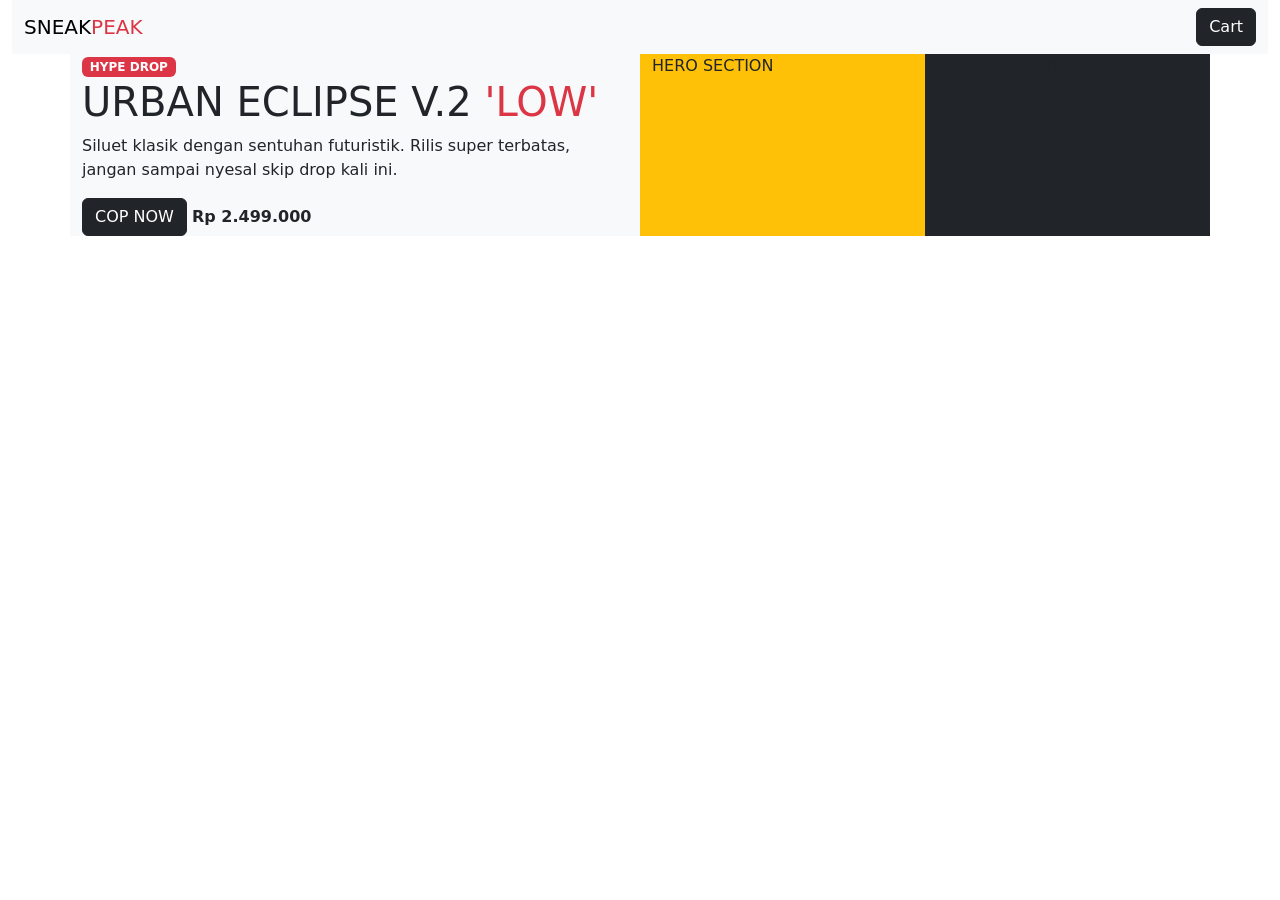
==== index.html @ d23578f2 "Latihan" ====
<!doctype html>
<html lang="en">
  <head>
    <meta charset="utf-8">
    <meta name="viewport" content="width=device-width, initial-scale=1">
    <title>Bootstrap demo</title>
    <link href="https://cdn.jsdelivr.net/npm/bootstrap@5.3.8/dist/css/bootstrap.min.css" rel="stylesheet" integrity="sha384-sRIl4kxILFvY47J16cr9ZwB07vP4J8+LH7qKQnuqkuIAvNWLzeN8tE5YBujZqJLB" crossorigin="anonymous">
  </head>
  <body>
    <div class="container-fluid">
        <div class="row">
           <div class="col-12">
            <nav class="navbar bg-body-tertiary">
                <div class="container-fluid">
                <span class="navbar-brand mb-0 h1">SNEAK<span class="text-danger">PEAK</span>
                </span>
                <button type="button-rounded" class="btn btn-dark">
                Cart
                
                </button>
             </div>
            </nav>
           </div>
        </div>
    </div>
    
    <div class="container">
        <div class="row">
            <div class="col-6 col-md-6 bg-light">
               <span class="badge text-bg-danger">HYPE DROP</span>
                <h1> 
                URBAN ECLIPSE V.2 <span class="text-danger">'LOW'</span>
                </h1>

                <p>
                    Siluet klasik dengan sentuhan futuristik. Rilis super terbatas, jangan sampai nyesal skip drop kali ini.
                </p>
                
                <button type="button" class="btn btn-dark">COP NOW</button>
                <b>Rp 2.499.000</b>


            </div>
            <div class="col-3 col-md-3 bg-warning">
                HERO SECTION
            </div>
            <div class="col-3 col-md-3 bg-dark">
                HERO SECTION
            </div>
    </div>




    <script src="https://cdn.jsdelivr.net/npm/bootstrap@5.3.8/dist/js/bootstrap.bundle.min.js" integrity="sha384-FKyoEForCGlyvwx9Hj09JcYn3nv7wiPVlz7YYwJrWVcXK/BmnVDxM+D2scQbITxI" crossorigin="anonymous"></script>
  </body>
</html>
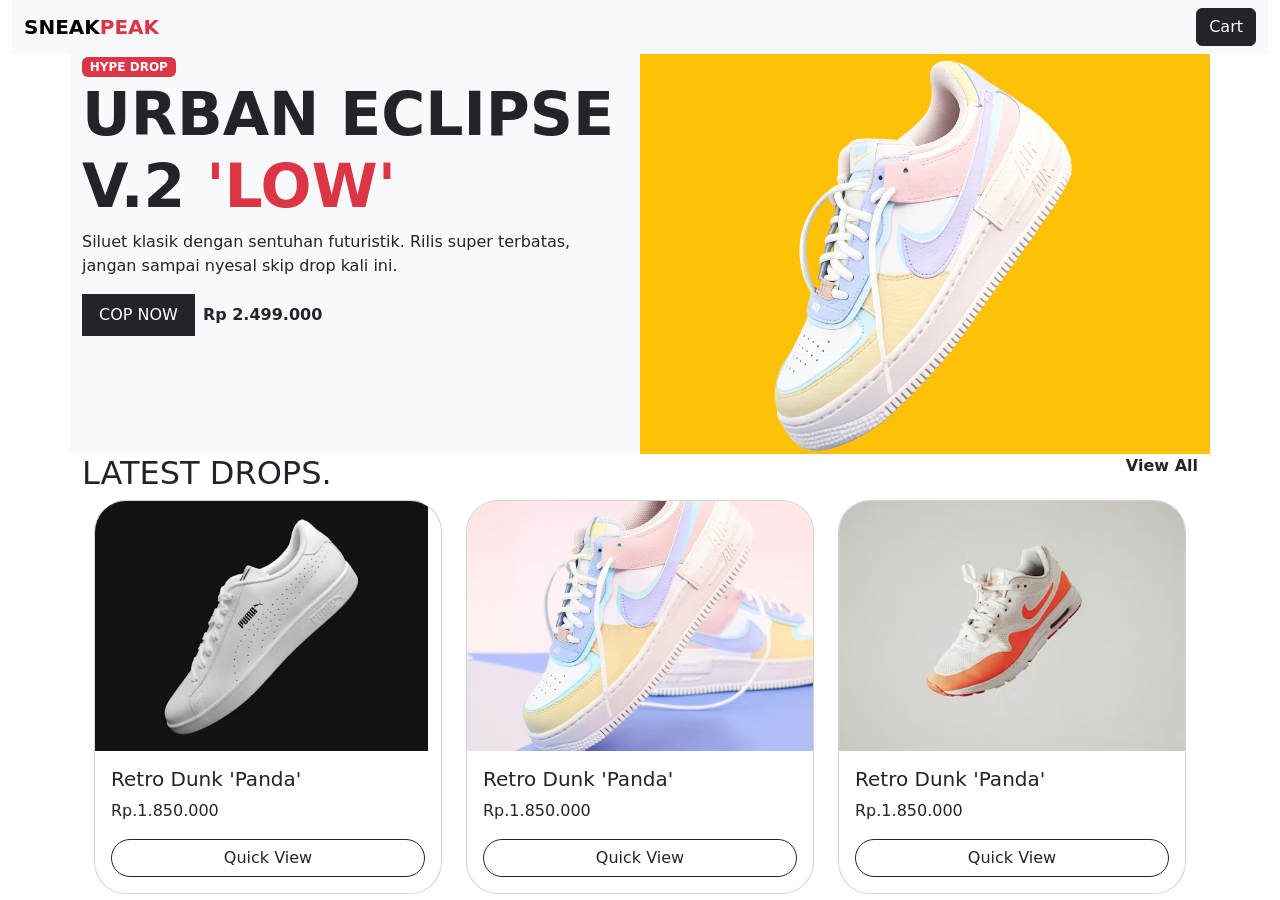
==== commit 5155c215: "Update Pertama Foto dan Harga" ====
--- a/index.html
+++ b/index.html
@@ -5,14 +5,16 @@
     <meta name="viewport" content="width=device-width, initial-scale=1">
     <title>Bootstrap demo</title>
     <link href="https://cdn.jsdelivr.net/npm/bootstrap@5.3.8/dist/css/bootstrap.min.css" rel="stylesheet" integrity="sha384-sRIl4kxILFvY47J16cr9ZwB07vP4J8+LH7qKQnuqkuIAvNWLzeN8tE5YBujZqJLB" crossorigin="anonymous">
+    <link rel="stylesheet" href="style.css">
   </head>
   <body>
+    <!-- NAVBAR -->
     <div class="container-fluid">
         <div class="row">
            <div class="col-12">
             <nav class="navbar bg-body-tertiary">
                 <div class="container-fluid">
-                <span class="navbar-brand mb-0 h1">SNEAK<span class="text-danger">PEAK</span>
+                <span class=" fw-bold navbar-brand mb-0 h1"><b>SNEAK</b><span class="text-danger"><b>PEAK</b></span>
                 </span>
                 <button type="button-rounded" class="btn btn-dark">
                 Cart
@@ -24,31 +26,90 @@
         </div>
     </div>
     
+    <!-- Head -->
     <div class="container">
         <div class="row">
             <div class="col-6 col-md-6 bg-light">
                <span class="badge text-bg-danger">HYPE DROP</span>
-                <h1> 
+                <h1 class="fw-bold hero-headline"> 
                 URBAN ECLIPSE V.2 <span class="text-danger">'LOW'</span>
                 </h1>
 
                 <p>
                     Siluet klasik dengan sentuhan futuristik. Rilis super terbatas, jangan sampai nyesal skip drop kali ini.
                 </p>
-                
-                <button type="button" class="btn btn-dark">COP NOW</button>
-                <b>Rp 2.499.000</b>
-
+                <div class="d-flex gap-2 align-items-center">
+                <button type="button" class="btn btn-dark rounded-0 px-3 py-2">COP NOW</button>
+                <div class="fw-bold">Rp 2.499.000</div>
+                </div>
 
             </div>
-            <div class="col-3 col-md-3 bg-warning">
-                HERO SECTION
+            <div class="col-6 col-md-6 bg-warning d-flex justify-content-center">
+            <img class="sneak-img" src="img/sepatu.png" alt="Sepatu">    
             </div>
-            <div class="col-3 col-md-3 bg-dark">
-                HERO SECTION
+    <!-- Body -->
+     <div class="container">
+        <div class="row ">
+            <div class="col-12 d-flex justify-content-between">
+                <h2 class="fw-black">LATEST DROPS.</h2>
+                <div class="fw-bold">View All</div>
             </div>
-    </div>
+        </div>
 
+        
+    <div class="container-fluid">
+        <div class="row">         
+            <div class="col-4">
+                <div class="card rounded-5 overflow-hidden"> 
+                    <div class="img-wrapper">
+                    <img src="img/sepatu1.avif" alt="Retro Dunk 'Panda'" class="img-card-top"></div>
+                    <div class="card-body">
+                        <h5 class="card-title"
+                         >Retro Dunk 'Panda'
+                        </h5>
+                         <p class="card-text">
+                            Rp.1.850.000
+                         </p>
+                         <button class="btn btn-outline-dark w-100 rounded-pill">Quick View</button>
+                    </div>
+                </div>
+            </div>
+
+            
+             <div class="col-4">
+                <div class="card rounded-5 overflow-hidden"> 
+                    <img src="img/sepatu2.avif" alt="Retro Dunk 'Panda'" class="img-card-top">
+                    <div class="card-body">
+                        <h5 class="card-title"
+                         >Retro Dunk 'Panda'
+                        </h5>
+                         <p class="card-text">
+                            Rp.1.850.000
+                         </p>
+                         <button class="btn btn-outline-dark w-100 rounded-pill">Quick View</button>
+                    </div>
+                </div>
+            </div>
+
+             <div class="col-4">
+                <div class="card rounded-5 overflow-hidden"> 
+                    <img src="img/sepatu3.avif" alt="Retro Dunk 'Panda'" class="img-card-top">
+                    <div class="card-body">
+                        <h5 class="card-title"
+                         >Retro Dunk 'Panda'
+                        </h5>
+                         <p class="card-text">
+                            Rp.1.850.000
+                         </p>
+                         <button class="btn btn-outline-dark w-100 rounded-pill">Quick View</button>
+                    </div>
+                </div>
+            </div>
+                    </div>
+                </div>
+            </div>
+        </div>
+     </div>
 
 
 
--- a/style.css
+++ b/style.css
@@ -0,0 +1,18 @@
+.hero-headline {
+    font-size: 60px;
+}
+.sneak-img {
+    
+    max-height: 400px;
+}
+.img-card-top {
+    max-height: 250px;
+    object-fit: cover;
+    transition: transform 0.3s ease;
+}
+.img-card-top:hover {
+    transform: scale(1.2);
+}
+.img-wrapper {
+    overflow: hidden;
+}
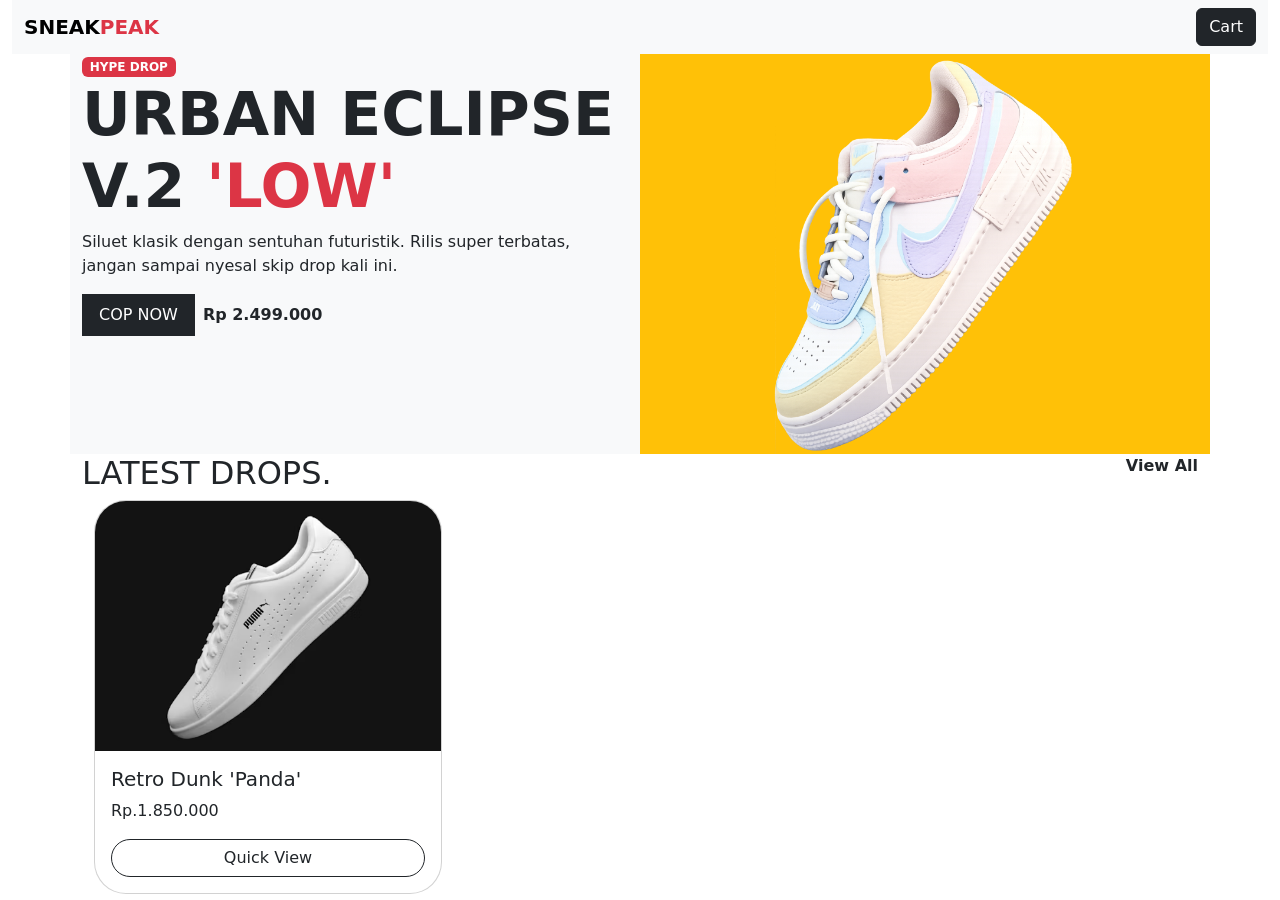
==== commit 2a86c03b: "Tambahan JS" ====
--- a/index.html
+++ b/index.html
@@ -5,7 +5,7 @@
     <meta name="viewport" content="width=device-width, initial-scale=1">
     <title>Bootstrap demo</title>
     <link href="https://cdn.jsdelivr.net/npm/bootstrap@5.3.8/dist/css/bootstrap.min.css" rel="stylesheet" integrity="sha384-sRIl4kxILFvY47J16cr9ZwB07vP4J8+LH7qKQnuqkuIAvNWLzeN8tE5YBujZqJLB" crossorigin="anonymous">
-    <link rel="stylesheet" href="style.css">
+    <link rel="stylesheet" href="assets/style.css">
   </head>
   <body>
     <!-- NAVBAR -->
@@ -39,13 +39,13 @@
                     Siluet klasik dengan sentuhan futuristik. Rilis super terbatas, jangan sampai nyesal skip drop kali ini.
                 </p>
                 <div class="d-flex gap-2 align-items-center">
-                <button type="button" class="btn btn-dark rounded-0 px-3 py-2">COP NOW</button>
-                <div class="fw-bold">Rp 2.499.000</div>
+                <button id="button-cop-now" class="btn btn-dark rounded-0 px-3 py-2">COP NOW</button>
+                <div id="harga-cop-now" class="fw-bold">Rp 2.499.000</div>
                 </div>
 
             </div>
             <div class="col-6 col-md-6 bg-warning d-flex justify-content-center">
-            <img class="sneak-img" src="img/sepatu.png" alt="Sepatu">    
+            <img class="sneak-img" src="assets/img/sepatu.png" alt="Sepatu">    
             </div>
     <!-- Body -->
      <div class="container">
@@ -58,11 +58,11 @@
 
         
     <div class="container-fluid">
-        <div class="row">         
+        <div id="list-sepatu" class="row">         
             <div class="col-4">
                 <div class="card rounded-5 overflow-hidden"> 
                     <div class="img-wrapper">
-                    <img src="img/sepatu1.avif" alt="Retro Dunk 'Panda'" class="img-card-top"></div>
+                    <img src="assets/img/sepatu1.avif" alt="Retro Dunk 'Panda'" class="img-card-top"></div>
                     <div class="card-body">
                         <h5 class="card-title"
                          >Retro Dunk 'Panda'
@@ -76,9 +76,9 @@
             </div>
 
             
-             <div class="col-4">
+             <!-- <div class="col-4">
                 <div class="card rounded-5 overflow-hidden"> 
-                    <img src="img/sepatu2.avif" alt="Retro Dunk 'Panda'" class="img-card-top">
+                    <img src="assets/img/sepatu2.avif" alt="Retro Dunk 'Panda'" class="img-card-top">
                     <div class="card-body">
                         <h5 class="card-title"
                          >Retro Dunk 'Panda'
@@ -89,11 +89,11 @@
                          <button class="btn btn-outline-dark w-100 rounded-pill">Quick View</button>
                     </div>
                 </div>
-            </div>
+            </div> -->
 
-             <div class="col-4">
+             <!-- <div class="col-4">
                 <div class="card rounded-5 overflow-hidden"> 
-                    <img src="img/sepatu3.avif" alt="Retro Dunk 'Panda'" class="img-card-top">
+                    <img src="assets/img/sepatu3.avif" alt="Retro Dunk 'Panda'" class="img-card-top">
                     <div class="card-body">
                         <h5 class="card-title"
                          >Retro Dunk 'Panda'
@@ -104,7 +104,7 @@
                          <button class="btn btn-outline-dark w-100 rounded-pill">Quick View</button>
                     </div>
                 </div>
-            </div>
+            </div> -->
                     </div>
                 </div>
             </div>
@@ -113,6 +113,6 @@
 
 
 
-    <script src="https://cdn.jsdelivr.net/npm/bootstrap@5.3.8/dist/js/bootstrap.bundle.min.js" integrity="sha384-FKyoEForCGlyvwx9Hj09JcYn3nv7wiPVlz7YYwJrWVcXK/BmnVDxM+D2scQbITxI" crossorigin="anonymous"></script>
+    <script src="assets/index.js"></script>
   </body>
 </html>
--- a/assets/style.css
+++ b/assets/style.css
@@ -0,0 +1,20 @@
+.hero-headline {
+    font-size: 60px;
+}
+.sneak-img {
+    
+    max-height: 400px;
+}
+.img-card-top {
+    width: 100%;
+    max-height: 250px;
+    object-fit: cover;
+    transition: transform 0.3s ease;
+}
+.img-card-top:hover {
+    transform: scale(1.2);
+}
+.img-wrapper {
+    overflow: hidden;
+    
+}
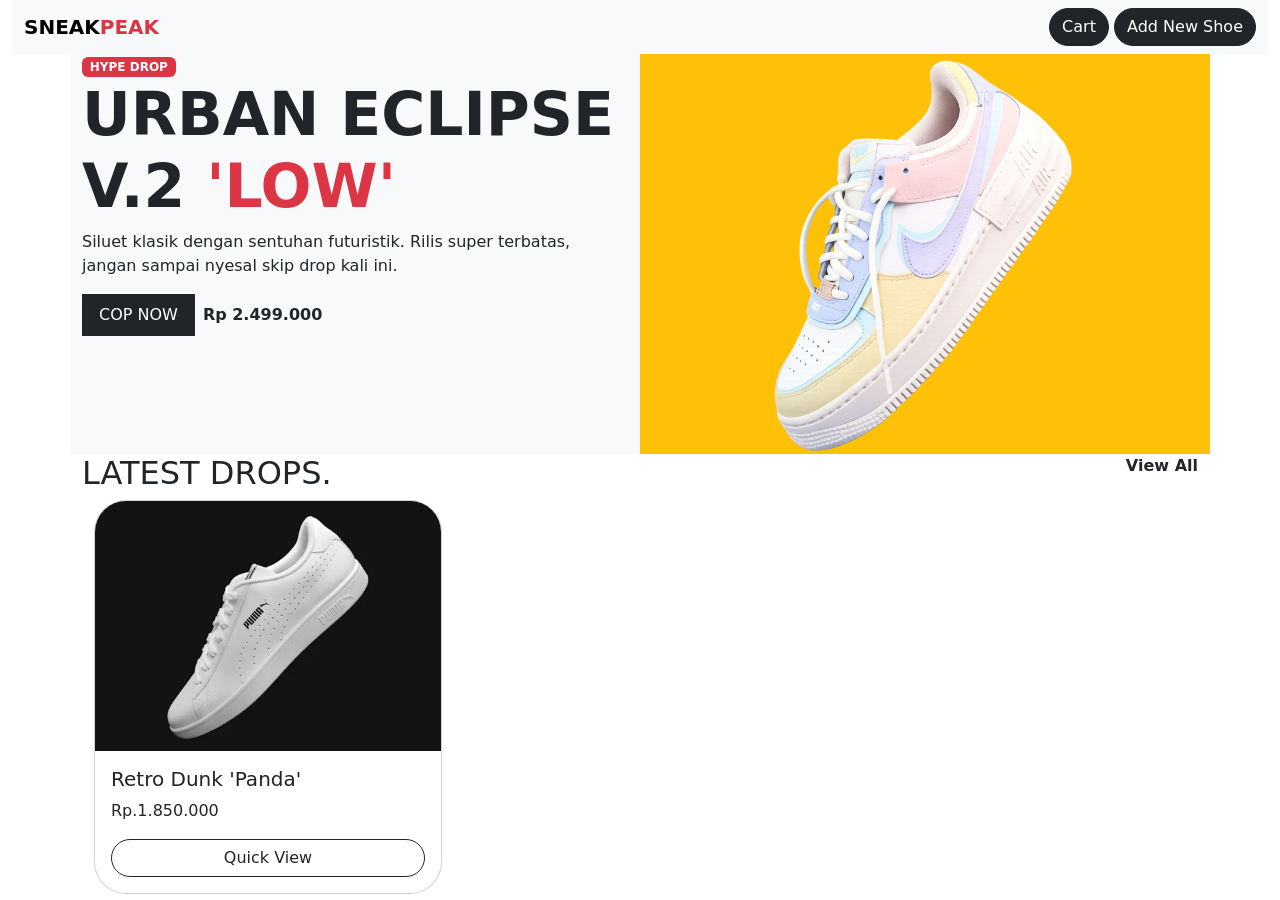
==== commit 1f845838: "Menambah Add New Shoe" ====
--- a/index.html
+++ b/index.html
@@ -1,82 +1,98 @@
 <!doctype html>
 <html lang="en">
   <head>
-    <meta charset="utf-8">
-    <meta name="viewport" content="width=device-width, initial-scale=1">
+    <meta charset="utf-8" />
+    <meta name="viewport" content="width=device-width, initial-scale=1" />
     <title>Bootstrap demo</title>
-    <link href="https://cdn.jsdelivr.net/npm/bootstrap@5.3.8/dist/css/bootstrap.min.css" rel="stylesheet" integrity="sha384-sRIl4kxILFvY47J16cr9ZwB07vP4J8+LH7qKQnuqkuIAvNWLzeN8tE5YBujZqJLB" crossorigin="anonymous">
-    <link rel="stylesheet" href="assets/style.css">
+    <link
+      href="https://cdn.jsdelivr.net/npm/bootstrap@5.3.8/dist/css/bootstrap.min.css"
+      rel="stylesheet"
+      integrity="sha384-sRIl4kxILFvY47J16cr9ZwB07vP4J8+LH7qKQnuqkuIAvNWLzeN8tE5YBujZqJLB"
+      crossorigin="anonymous"
+    />
+    <link rel="stylesheet" href="assets/style.css" />
   </head>
   <body>
     <!-- NAVBAR -->
     <div class="container-fluid">
-        <div class="row">
-           <div class="col-12">
-            <nav class="navbar bg-body-tertiary">
-                <div class="container-fluid">
-                <span class=" fw-bold navbar-brand mb-0 h1"><b>SNEAK</b><span class="text-danger"><b>PEAK</b></span>
-                </span>
-                <button type="button-rounded" class="btn btn-dark">
-                Cart
-                
+      <div class="row">
+        <div class="col-12">
+          <nav class="navbar bg-body-tertiary">
+            <div class="container-fluid">
+              <span class="fw-bold navbar-brand mb-0 h1"
+                ><b>SNEAK</b><span class="text-danger"><b>PEAK</b></span>
+              </span>
+              <div>
+                <button type="button-rounded" class="btn btn-dark rounded-pill">
+                  Cart
                 </button>
-             </div>
-            </nav>
-           </div>
+                <a href="./addnewshoe.html" class="btn btn-dark rounded-pill">
+                  Add New Shoe
+                </a>
+              </div>
+            </div>
+          </nav>
         </div>
+      </div>
     </div>
-    
+
     <!-- Head -->
     <div class="container">
-        <div class="row">
-            <div class="col-6 col-md-6 bg-light">
-               <span class="badge text-bg-danger">HYPE DROP</span>
-                <h1 class="fw-bold hero-headline"> 
-                URBAN ECLIPSE V.2 <span class="text-danger">'LOW'</span>
-                </h1>
+      <div class="row">
+        <div class="col-6 col-md-6 bg-light">
+          <span class="badge text-bg-danger">HYPE DROP</span>
+          <h1 class="fw-bold hero-headline">
+            URBAN ECLIPSE V.2 <span class="text-danger">'LOW'</span>
+          </h1>
 
-                <p>
-                    Siluet klasik dengan sentuhan futuristik. Rilis super terbatas, jangan sampai nyesal skip drop kali ini.
-                </p>
-                <div class="d-flex gap-2 align-items-center">
-                <button id="button-cop-now" class="btn btn-dark rounded-0 px-3 py-2">COP NOW</button>
-                <div id="harga-cop-now" class="fw-bold">Rp 2.499.000</div>
+          <p>
+            Siluet klasik dengan sentuhan futuristik. Rilis super terbatas,
+            jangan sampai nyesal skip drop kali ini.
+          </p>
+          <div class="d-flex gap-2 align-items-center">
+            <button
+              id="button-cop-now"
+              class="btn btn-dark rounded-0 px-3 py-2"
+            >
+              COP NOW
+            </button>
+            <div id="harga-cop-now" class="fw-bold">Rp 2.499.000</div>
+          </div>
+        </div>
+        <div class="col-6 col-md-6 bg-warning d-flex justify-content-center">
+          <img class="sneak-img" src="assets/img/sepatu.png" alt="Sepatu" />
+        </div>
+        <!-- Body -->
+        <div class="container">
+          <div class="row">
+            <div class="col-12 d-flex justify-content-between">
+              <h2 class="fw-black">LATEST DROPS.</h2>
+              <div class="fw-bold">View All</div>
+            </div>
+          </div>
+
+          <div class="container-fluid">
+            <div id="list-sepatu" class="row">
+              <div class="col-4">
+                <div class="card rounded-5 overflow-hidden">
+                  <div class="img-wrapper">
+                    <img
+                      src="assets/img/sepatu1.avif"
+                      alt="Retro Dunk 'Panda'"
+                      class="img-card-top"
+                    />
+                  </div>
+                  <div class="card-body">
+                    <h5 class="card-title">Retro Dunk 'Panda'</h5>
+                    <p class="card-text">Rp.1.850.000</p>
+                    <button class="btn btn-outline-dark w-100 rounded-pill">
+                      Quick View
+                    </button>
+                  </div>
                 </div>
+              </div>
 
-            </div>
-            <div class="col-6 col-md-6 bg-warning d-flex justify-content-center">
-            <img class="sneak-img" src="assets/img/sepatu.png" alt="Sepatu">    
-            </div>
-    <!-- Body -->
-     <div class="container">
-        <div class="row ">
-            <div class="col-12 d-flex justify-content-between">
-                <h2 class="fw-black">LATEST DROPS.</h2>
-                <div class="fw-bold">View All</div>
-            </div>
-        </div>
-
-        
-    <div class="container-fluid">
-        <div id="list-sepatu" class="row">         
-            <div class="col-4">
-                <div class="card rounded-5 overflow-hidden"> 
-                    <div class="img-wrapper">
-                    <img src="assets/img/sepatu1.avif" alt="Retro Dunk 'Panda'" class="img-card-top"></div>
-                    <div class="card-body">
-                        <h5 class="card-title"
-                         >Retro Dunk 'Panda'
-                        </h5>
-                         <p class="card-text">
-                            Rp.1.850.000
-                         </p>
-                         <button class="btn btn-outline-dark w-100 rounded-pill">Quick View</button>
-                    </div>
-                </div>
-            </div>
-
-            
-             <!-- <div class="col-4">
+              <!-- <div class="col-4">
                 <div class="card rounded-5 overflow-hidden"> 
                     <img src="assets/img/sepatu2.avif" alt="Retro Dunk 'Panda'" class="img-card-top">
                     <div class="card-body">
@@ -91,7 +107,7 @@
                 </div>
             </div> -->
 
-             <!-- <div class="col-4">
+              <!-- <div class="col-4">
                 <div class="card rounded-5 overflow-hidden"> 
                     <img src="assets/img/sepatu3.avif" alt="Retro Dunk 'Panda'" class="img-card-top">
                     <div class="card-body">
@@ -105,14 +121,12 @@
                     </div>
                 </div>
             </div> -->
-                    </div>
-                </div>
             </div>
+          </div>
         </div>
-     </div>
-
-
+      </div>
+    </div>
 
     <script src="assets/index.js"></script>
   </body>
-</html>+</html>
